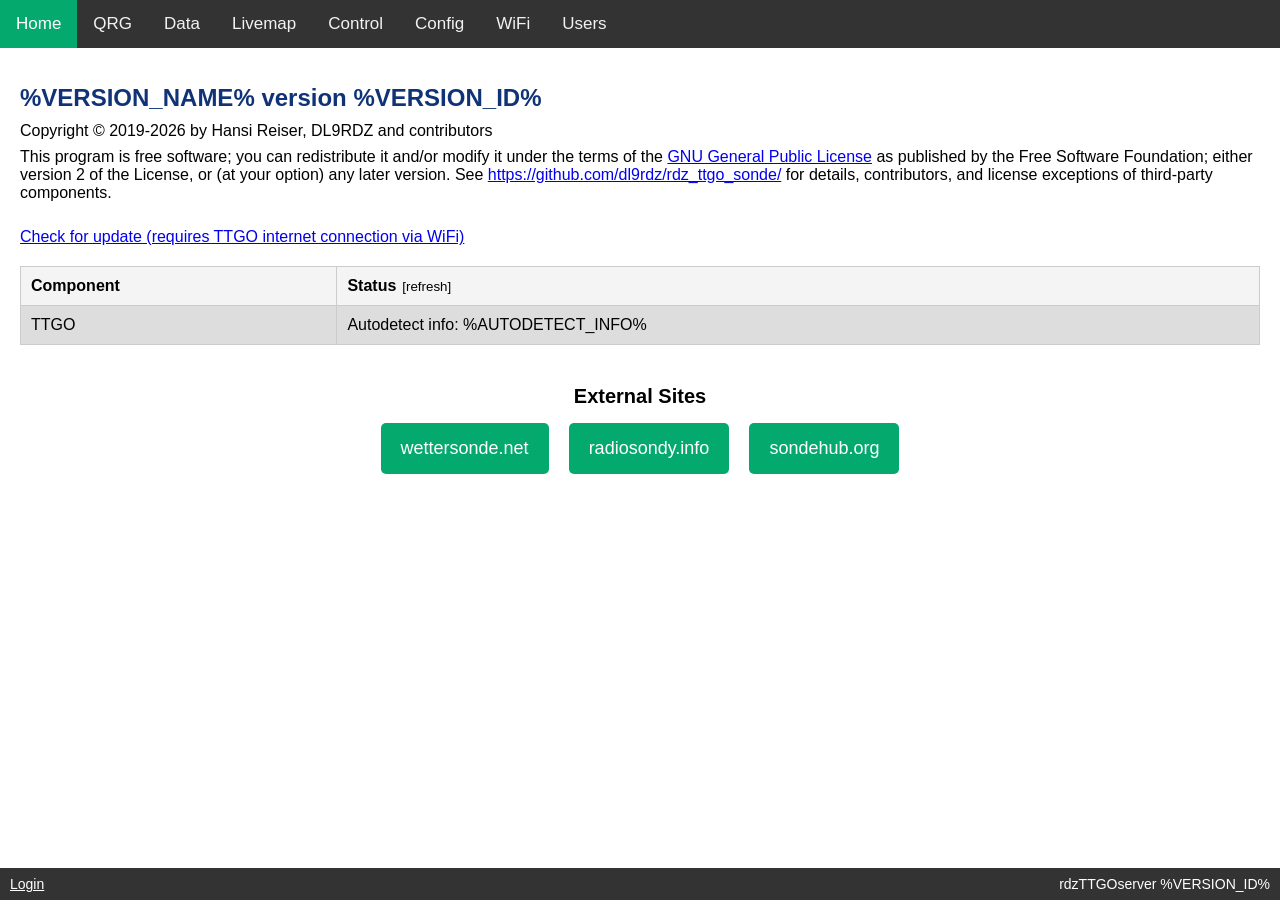
==== RX_FSK/data/index.html @ 1162bfee "fix: prevent browser cache between versions" ====
<!DOCTYPE html>
<html>
<head>
  <title>rdzTTGOSonde Server</title>
  <meta name="viewport" content="width=device-width, initial-scale=1">
  <meta charset="UTF-8">
  <link rel="icon" href="data:,">
  <link rel="stylesheet" type="text/css" href="style.css?v=%VERSION_ID%">
</head>
<body>
 <div class="wrapper"><div class="header">
<div class="topnav" id="myTopnav">
	<a href="#home" onclick="selTab(event,'Home');fetchStatus()" class="tablinks" id="defaultTab">Home</a>
	<a href="#qrg" onclick="selTab(event,'QRG')" class="tablinks" data-minlevel="1">QRG</a>
	<a href="#data" onclick="selTab(event,'Data')" class="tablinks">Data</a>
	<a href="#livemap" onclick="document.location.href='livemap.html'" class="tablinks">Livemap</a>
	<a href="#ctrl" onclick="selTab(event,'Control')" class="tablinks" data-minlevel="1">Control</a>
	<a href="#config" onclick="selTab(event,'Config')" class="tablinks" data-minlevel="1">Config</a>
	<a href="#wifi" onclick="selTab(event,'WiFi')" class="tablinks" data-minlevel="2">WiFi</a>
	<a href="#users" onclick="selTab(event,'Users')" class="tablinks" data-minlevel="2">Users</a>
	<a href="javascript:void(0);" class="icon" onclick="myFunction()">
		<span class="hamburger"></span>
	</a>
</div>
</div>

<div id="Home" class="tabcontent">
<div class="system-info">
<h1>%VERSION_NAME% version %VERSION_ID%</h1>
<p>Copyright &copy; 2019-2026 by Hansi Reiser, DL9RDZ and contributors</p>
<p>
    This program is free software; you can redistribute it and/or
    modify it under the terms of the <a href="https://www.gnu.org/licenses/gpl-2.0.txt">GNU General Public License</a> as
    published by the Free Software Foundation; either version 2 of
    the License, or (at your option) any later version. 
    See <a href="https://github.com/dl9rdz/rdz_ttgo_sonde/">https://github.com/dl9rdz/rdz_ttgo_sonde/</a>
    for details, contributors, and license exceptions of third-party components.
</p>
<p><br><a href="/upd.html">Check for update (requires TTGO internet connection via WiFi)</a><br></p>
<table class="status-table">
<thead>
 <tr>
 <th>Component</th><th>Status<button id="refresh-button" onclick="fetchStatus()">[refresh]</button></th>
 </tr>
</thead>
<tbody id="status-body"> 
 <tr>
 <td>TTGO</td>
 <td>Autodetect info: %AUTODETECT_INFO%</td>
 </tr>
</tbody>
</table>

<!--</div>
<div class="external-links">
-->
<h2 class="external-links">External Sites</h2>
<div class="link-buttons">
 <a href="https://www.wettersonde.net" target="_blank" class="button">wettersonde.net</a>
 <a href="https://www.radiosondy.info" target="_blank" class="button">radiosondy.info</a>
 <a href="https://www.sondehub.org" target="_blank" class="button">sondehub.org</a>
</div>
</div>
<div class="footer"><span class="ttgoinfo" id="userinfo"></span><span class="ttgoinfo">rdzTTGOserver %VERSION_ID%</span></div>

</div>

<div id="QRG" class="tabcontent" data-src="qrg.html">
	<iframe class="tci" src="" ></iframe>
</div>

<div id="WiFi" class="tabcontent" data-src="wifi.html">
	<iframe class="tci" src="" ></iframe>
</div>

<div id="Data" class="tabcontent" data-src="status.html">
	<iframe class="tci" src="" ></iframe>
</div>

<div id="Config" class="tabcontent" data-src="config.html">
	<iframe class="tci" src="" ></iframe>
</div>

<div id="Control" class="tabcontent" data-src="control.html">
	<iframe class="tci" src="" ></iframe>
</div>

<div id="Users" class="tabcontent" data-src="users.html">
	<iframe class="tci" src="" ></iframe>
</div>
</div>
<script>
function fetchStatus() {
  fetch('/status.json')
      .then(response => response.json())
      .then(data => {
          const statusBody = document.getElementById('status-body');
          statusBody.innerHTML = ''; // Clear existing rows
    
          for (const [subsystem, status] of Object.entries(data)) {
              const row = document.createElement('tr');

              const subsystemCell = document.createElement('td');
              subsystemCell.textContent = subsystem;
              row.appendChild(subsystemCell);
    
              const statusCell = document.createElement('td');
              statusCell.innerHTML = status; 
              row.appendChild(statusCell);
    
              statusBody.appendChild(row);
          }
      })
      .catch(error => {
          console.error('Error fetching subsystem status:', error);
      });
} 
function selTab(evt, id) {
	var i, tabcontent, tablinks;
	tabcontent=document.getElementsByClassName("tabcontent");
	for(i=0; i<tabcontent.length; i++) {
		tabcontent[i].style.display = "none";
		var link = tabcontent[i].dataset.src;
		if(link) {
			var iframe = tabcontent[i].getElementsByTagName("iframe")[0];
			iframe.setAttribute("src", "");
		}
	}
	tablinks=document.getElementsByClassName("tablinks");
	for(i=0; i<tablinks.length; i++) {
		tablinks[i].className = tablinks[i].className.replace(" active", "");
	}	
	var act = document.getElementById(id);
	act.style.display = "flex";
	evt.currentTarget.className += " active";
	
	var link = act.dataset.src;
	if(link) {
		var iframe = act.getElementsByTagName("iframe")[0];
		iframe.setAttribute("src", link);
	}
	var x = document.getElementById("myTopnav");
    x.className = "topnav";
}
/* Toggle between adding and removing the "responsive" class to topnav when the user clicks on the icon */
function myFunction() {
  var x = document.getElementById("myTopnav");
  if (x.className === "topnav") {
    x.className += " responsive";
  } else {
    x.className = "topnav";
  }
}
// Hide nav tabs the current user cannot access (mirrors the server-side auth checks), then
// restore the tab named in the URL hash on reload (e.g. #users), else default to Home.
// Skip #livemap: that link navigates to a separate page rather than switching tabs.
function applyAccess(level) {
	var links = document.getElementsByClassName("tablinks");
	for(var i=0; i<links.length; i++) {
		var need = parseInt(links[i].dataset.minlevel || "0", 10);
		links[i].style.display = (need > level) ? "none" : "";
	}
	var hash = location.hash;
	var tab = (hash && hash !== "#livemap")
		? document.querySelector('.tablinks[href="' + hash + '"]')
		: null;
	if(tab && tab.style.display === "none") tab = null;  // requested tab is not accessible
	(tab || document.getElementById("defaultTab")).click();
}
fetch('/whoami.json')
	.then(response => response.json())
	.then(data => applyAccess(typeof data.level === "number" ? data.level : 2))
	.catch(() => applyAccess(2));  // on error show all tabs; the firmware still enforces access

const bootID = "%BOOTID%";
const prevID = localStorage.getItem("bootID");
if(prevID && prevID !== bootID) {
  document.cookie = `SESSION=; expires=Thu, 01 Jan 1970 00:00:00 UTC; path=/;`;
}
localStorage.setItem("bootID", bootID);

const sessionC  = document.cookie.split("; ").find((row) => row.startsWith("SESSION="))?.split("=")[1];
if(sessionC) {
  const [user] = sessionC.split(':');
  document.getElementById("userinfo").innerHTML = `User: ${user} <a href="#" id="logoutLink" style="margin-left: 10px; color: white;">Logout</a>`;
  const logoutLink = document.getElementById("logoutLink");
  logoutLink.addEventListener("click", function(event) {
     event.preventDefault(); // Prevent default link behavior
     document.cookie = `SESSION=; expires=Thu, 01 Jan 1970 00:00:00 UTC; path=/;`;
     window.location.href = "/logout"; // Revoke the server-side session, then go to login page
  });
} else {
  document.getElementById("userinfo").innerHTML = `<a style="color: white;" href="login.html">Login</a>`;
}

</script>

</body>
</html>
---- RX_FSK/data/style.css ----
body, html {
	height: 100%;
	margin: 0;
	font-family: Arial;
}

/* Modal dialogs (dialog.js) -- replaces native alert()/confirm().
   Styled to resemble SweetAlert2's default theme (centered card, bounce-in,
   indigo confirm + grey cancel) without bundling the library. */
.modal-overlay {
	position: fixed;
	top: 0; right: 0; bottom: 0; left: 0;
	z-index: 1060;
	display: flex;
	align-items: center;
	justify-content: center;
	padding: 16px;
	background: rgba(0, 0, 0, 0.4);
	animation: modalFade 0.15s ease-out;
}
.modal-box {
	background: #fff;
	color: #545454;
	width: auto;
	min-width: 15em;
	max-width: 26em;
	border-radius: 14px;
	padding: 1.75em 1.75em 1.4em;
	box-shadow: 0 10px 40px rgba(0, 0, 0, 0.18);
	font-family: Arial, sans-serif;
	font-size: 16px;
	text-align: center;
	animation: modalPop 0.3s;
}
.modal-msg {
	white-space: pre-line;
	line-height: 1.55;
	font-size: 1.125em;
	color: #545454;
	margin: 0 0 1.5em;
}
.modal-actions {
	display: flex;
	flex-direction: row-reverse;   /* confirm on the left, cancel on the right (SweetAlert2 order) */
	justify-content: center;
	gap: 0.6em;
}
.modal-btn {
	border: 0;
	border-radius: 0.25em;
	padding: 0.625em 1.6em;
	font-size: 1em;
	font-weight: 500;
	color: #fff;
	cursor: pointer;
	transition: background-color .15s, box-shadow .15s;
}
.modal-btn:focus-visible {
	outline: none;
	box-shadow: 0 0 0 3px rgba(112, 102, 224, 0.5);
}
.modal-btn-primary { background-color: #7066e0; }
.modal-btn-primary:hover { background-color: #5f55d6; }
.modal-btn-primary:active { background-color: #564dcc; }
.modal-btn-cancel { background-color: #6e7881; }
.modal-btn-cancel:hover { background-color: #5f686f; }
.modal-btn-cancel:active { background-color: #545c62; }
.modal-btn-cancel:focus-visible { box-shadow: 0 0 0 3px rgba(110, 120, 129, 0.5); }

@keyframes modalFade { from { opacity: 0; } to { opacity: 1; } }
/* SweetAlert2's signature show animation (swal2-show) */
@keyframes modalPop {
	0%   { transform: scale(0.7); }
	45%  { transform: scale(1.05); }
	80%  { transform: scale(0.95); }
	100% { transform: scale(1); }
}
@media (prefers-reduced-motion: reduce) {
	.modal-overlay, .modal-box { animation: none; }
}

.system-info {
    padding: 20px;
    font-family: Arial, sans-serif;
    flex-grow: 1;
    overflow-y: auto;
}
.system-info p {
    margin: 8px 0;
}
.system-info h1 {
    font-size: 24px;
    margin-bottom: 10px;
}
.status-table {
    width: 100%;
    border-collapse: collapse;
    margin-top: 20px;
}
.status-table th, .status-table td {
    padding: 10px;
    border: 1px solid #ccc;
    text-align: left;
    vertical-align: top;
}
.status-table th {
    background-color: #f4f4f4;
    font-weight: bold;
}
#refresh-button {
    background: none;
    border: none;
    cursor: pointer;
}
#refresh-button:hover {
    color: #007BFF;
}

h2.external-links {
    margin-top: 40px;
    text-align: center;
    font-size: 20px;
    margin-bottom: 15px;
}

.link-buttons {
    display: flex;
    justify-content: center;
    gap: 20px;
}

.link-buttons .button {
    background-color: #04AA6D;
    color: white;
    padding: 15px 20px;
    text-decoration: none;
    border-radius: 5px;
    font-size: 18px;
    transition: background-color 0.3s ease;
}


.active, .cfgheader:hover {
  background-color: #ccc;
}
.cfgpanel {
}
.cfgpanel:hover td, .cfgpanel:active td{
    background-color: #808080 !important;
    color: white;
}

th.cfg {
  padding:5pt
}
table.stat {
  margin:0px 0px 5px 0px;
}

.hamburger {
  position: relative;
  display: inline-block;
  width: 1.25em;
  height: 0.8em;
  margin-right: 0.3em;
  border-top: 0.2em solid #fff;
  border-bottom: 0.2em solid #fff;
}

.hamburger:before {
  content: "";
  position: absolute;
  top: 0.3em;
  left: 0px;
  width: 100%;
  border-top: 0.2em solid #fff;
}

.wrapper {
  height: 100%;
  display: flex;
  flex-direction: column;
  margin: 0;
}
.tci {
  flex-grow: 1; border: none; margin: 0; padding: 0; overflow-y: auto;
}
.footer {
 background-color: #333;
 display: flex;
 justify-content: space-between;
}

td.ch {
  text-align: right;
  padding: 0px 8px;
}
td.act {
  text-align: center;
}
table, th, td {
	border: 1px solid black;
	border-collapse: collapse;
	background-color: #ddd
}

td#caption {
	text-align: center;
	background-color: #aaa;
	font-weight: bold;
}

td#sfreq {
	background-color: #ccc;
}

.content {
	display: flex;
	flex: 1;
	flex-direction: column;
	overflow: auto;
	height: 100%;
}
.tabcontent {
	display: none;
	flex: 1;
	border-top: none;
	flex-direction: column;
	overflow: auto;
}

html {
  font-family: Helvetica;
  display: inline-block;
  margin: 0px auto;
  text-align: left;
}
h1{
  color: #0F3376;
  font-size: 24px
}

.button2 {
  background-color: #f44336;
}
:disabled.save {
  opacity: 0.5;
}
/* Footer backup/restore icon buttons on the qrg/config forms */
.footer-left {
  display: flex;
  align-items: center;
  gap: 12px;
}
.bkpbtns {
  display: inline-flex;
  align-items: center;
  gap: 10px;
}
.iconbtn {
  display: inline-flex;
  align-items: center;
  justify-content: center;
  background-color: #04AA6D;
  color: white;
  border: none;
  border-radius: 5px;
  padding: 6px 12px;
  font-size: 18px;
  line-height: 1;
  text-decoration: none;
  cursor: pointer;
  transition: background-color 0.3s ease;
}
.iconbtn:hover { background-color: #038f5b; }
.save {
  background-color: #CC1111; /* 0F33C6; */
  border: white;
  border-width: 1;
  color: white;
  padding: 8px 30px;
  text-align: center;
  text-decoration: none;
  display: block;
  font-size: 14px;
  margin: 0
}

.ttgoinfo {
  color: white;
  padding: 8px 10px;
  display: block;
  font-size: 14px;
  margin: 0
}
.ctlbtn {
  background-color: #ccc;
  border: black;
  border-width: 1;
  color: black;
  padding: 4px 30px;
  text-align: center;
  text-decoration: none;
  display: block;
  font-size: 4vh;
  margin-top: 0.3em;
  margin-left: 0.3em;
  margin-right: 0.3em;
}
.update {
  margin: 0;
  display: block;
}

#map {
	height: 100%;
}

.leaflet-popup-content table, .leaflet-popup-content table td {
	border:0;
	background-color: white;
}

.leaflet-popup-content table td:nth-child(2),.leaflet-popup-content table td:nth-child(5) {
	text-align: right;
	padding-left: 3px;
}

.leaflet-popup-content table td:nth-child(3),.leaflet-popup-content table td:nth-child(6) {
	text-align: left;
	padding-right: 10px;
}

.leaflet-gps{animation:fading 1s infinite}@keyframes fading{0%{opacity:0.7}50%{opacity:1}100%{opacity:0.7}}

.leaflet-gps::after {
	content: '🔵';
}
.leaflet-gps {
	margin-left: -7px !important;
	margin-top: -9px !important;
}

.leaflet-burst::after {
	content: '💥';
}
.leaflet-burst {
	margin-left: -20px !important;
	margin-top: -22px !important;
	font-weight: bold;
	font-size: 30px;
}

.leaflet-landing::after {
	content: '×';
}

.leaflet-landing {
	margin-left: -13px !important;
	margin-top: -30px !important;
	font-weight: bold;
	font-size: 40px;
}


.leaflet-header {
    text-align: center;
    width: 250px;
    box-shadow: 0 1px 5px rgba(0,0,0,0.65);
    border-bottom-left-radius: 4px;
    border-bottom-right-radius: 4px;
    pointer-events: auto !important;
}

.leaflet-header #settings {
	display: none;
}

.leaflet-header label {
	display: block;
	margin-top: 5px;
}
.leaflet-header input {
	width: 80px;
	margin: 0 auto;
}

.leaflet-header #submit {
	margin: 3px auto;
}

.leaflet-footer {
		display:none;
    text-align: center;
    width: 180px;
    box-shadow: 0 1px 5px rgba(0,0,0,0.65);
    border-top-left-radius: 4px;
    border-top-right-radius: 4px;
}

.leaflet-center {
    left:0;
    right:0;
    margin: 0 auto;
    padding: 5px;
    background: #fff;
    background: rgba(255, 255, 255, 0.8);
}

.leaflet-header #sonde_detail {
	display:none;
}

@media screen and (max-width: 600px) {
    .leaflet-control-attribution {
        -moz-transform: rotate(-90deg) translateX(100%);
        -ms-transform: rotate(-90deg) translateX(100%);
        -o-transform: rotate(-90deg) translateX(100%);;
        -webkit-transform: rotate(-90deg) translateX(100%);
        transform: rotate(-90deg) translateX(100%);
        -webkit-transform-origin: 100% 100%;
        -moz-transform-origin: 100% 100%;
        -ms-transform-origin: 100% 100%;
        -o-transform-origin: 100% 100%;
        transform-origin: 100% 100%;
    }
}

.ldot {
  height: 15px;
  width: 15px;
	margin-top: 8px;
	margin-left: -1px;
  border-radius: 50%;
  display: inline-block;
}

.ybg {
	background-color: orange;
	background-image: -webkit-gradient(linear, left top, left bottom, from(yellow), to(orange));
	background-image: linear-gradient(top, yellow, orange);
}
.gbg {
	background-color: green;
	background-image: -webkit-gradient(linear, left top, left bottom, from(lime), to(green));
	background-image: linear-gradient(top, lime, green); 
}
.rbg { 
	background-color: red;
	background-image: -webkit-gradient(linear, left top, left bottom, from(orange), to(red));
	background-image: linear-gradient(top, orange, red); 
}

#sonde_statbar .ldot {
	margin-right: 3px;
}

/* Add a black background color to the top navigation */
.topnav {
  background-color: #333;
  overflow: hidden;
}

/* Style the links inside the navigation bar */
.topnav a {
  float: left;
  display: block;
  color: #f2f2f2;
  text-align: center;
  padding: 14px 16px;
  text-decoration: none;
  font-size: 17px;
}

/* Change the color of links on hover */
.topnav a:hover {
  background-color: #ddd;
  color: black;
}

/* Add an active class to highlight the current page */
.topnav a.active {
  background-color: #04AA6D;
  color: white;
}

/* Hide the link that should open and close the topnav on small screens */
.topnav .icon {
  display: none;
  padding-bottom: 12px;
  padding-top: 11px;
}

/* When the screen is less than 600 pixels wide, hide all links, except for the first one ("Home"). Show the link that contains should open and close the topnav (.icon) */
@media screen and (max-width: 600px) {
  .topnav a:not(.active) {display: none;}
  .topnav a.icon {
    float: right;
    display: block;
  }
}

/* The "responsive" class is added to the topnav with JavaScript when the user clicks on the icon. This class makes the topnav look good on small screens (display the links vertically instead of horizontally) */
@media screen and (max-width: 600px) {
  .topnav.responsive {position: relative;}
  .topnav.responsive a.icon {
    position: absolute;
    right: 0;
    top: 0;
  }
  .topnav.responsive a {
    float: none;
    display: block;
    text-align: left;
  }
}

@media (prefers-color-scheme: dark) {
  body {
    background-color: #333;
  }
  h1{
    color: #3378f6;
  } 
  h2{
    color: white;
  }
  .system-info p {
	  color: #bdbdbd;
  }
  .status-table th {
	  color: black;
  }
  table, th, td, .save, a.active {
    color: white;
    border: 1px solid grey;
    border-collapse: collapse;
    background-color: #333;
  }
  input, select, .tci, .warning {
    color: white;
    background-color: #333;
  }
  a:link, a:visited {
    color: #D3D3D3;
  }
  .topnav, td#sfreq {
    background-color: grey;
  }
  .topnav a:visited {
    color: white;
  }
  .ctlbtn {
    color: white;
    background-color: grey;
  }
  .leaflet-center {
    color: white;
    background-color: grey;
  }
  .leaflet-bar a {
    background-color: grey !important;
  }
  .leaflet-popup-content-wrapper, .leaflet-popup-tip {
    color: white !important;
    background: grey !important;
  }
}
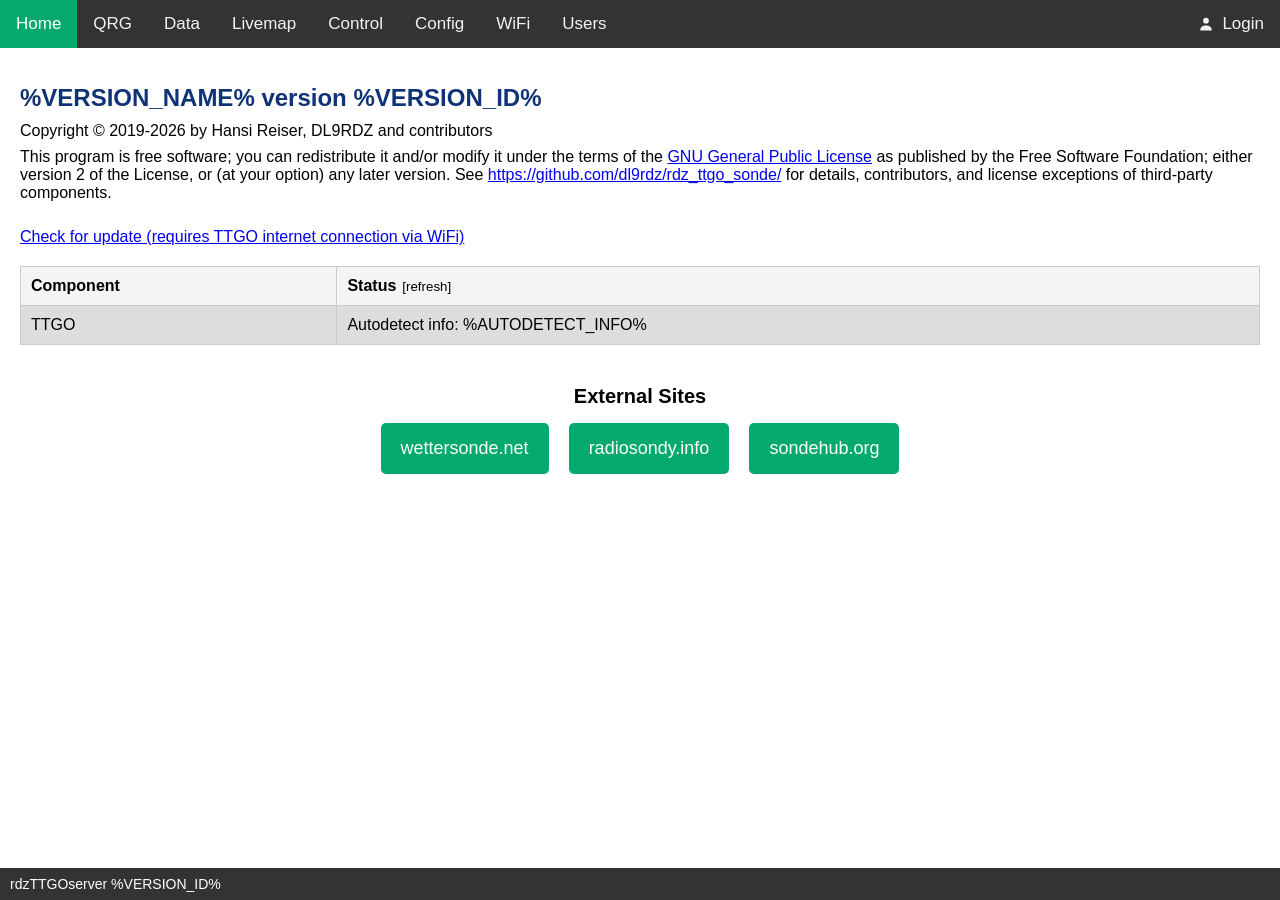
==== commit ecec2b36: "feat: add user header menu" ====
--- a/RX_FSK/data/index.html
+++ b/RX_FSK/data/index.html
@@ -21,6 +21,17 @@
 	<a href="javascript:void(0);" class="icon" onclick="myFunction()">
 		<span class="hamburger"></span>
 	</a>
+</div>
+<div class="usermenu" id="usermenu">
+	<button type="button" class="usermenu-btn" id="usermenuBtn" aria-haspopup="true" aria-expanded="false">
+		<svg class="usermenu-icon" viewBox="0 0 24 24" width="18" height="18" aria-hidden="true">
+			<circle cx="12" cy="7.5" r="3.8" fill="currentColor"/>
+			<path d="M4.5 19.5c0-3.6 3.4-5.5 7.5-5.5s7.5 1.9 7.5 5.5v1h-15z" fill="currentColor"/>
+		</svg>
+		<span class="usermenu-name" id="usermenuName">Login</span>
+		<span class="usermenu-caret" aria-hidden="true"></span>
+	</button>
+	<div class="usermenu-dropdown" id="usermenuDropdown" role="menu"></div>
 </div>
 </div>
 
@@ -61,7 +72,7 @@
  <a href="https://www.sondehub.org" target="_blank" class="button">sondehub.org</a>
 </div>
 </div>
-<div class="footer"><span class="ttgoinfo" id="userinfo"></span><span class="ttgoinfo">rdzTTGOserver %VERSION_ID%</span></div>
+<div class="footer"><span class="ttgoinfo">rdzTTGOserver %VERSION_ID%</span></div>
 
 </div>
 
@@ -179,19 +190,46 @@
 }
 localStorage.setItem("bootID", bootID);
 
-const sessionC  = document.cookie.split("; ").find((row) => row.startsWith("SESSION="))?.split("=")[1];
-if(sessionC) {
-  const [user] = sessionC.split(':');
-  document.getElementById("userinfo").innerHTML = `User: ${user} <a href="#" id="logoutLink" style="margin-left: 10px; color: white;">Logout</a>`;
-  const logoutLink = document.getElementById("logoutLink");
-  logoutLink.addEventListener("click", function(event) {
-     event.preventDefault(); // Prevent default link behavior
-     document.cookie = `SESSION=; expires=Thu, 01 Jan 1970 00:00:00 UTC; path=/;`;
-     window.location.href = "/logout"; // Revoke the server-side session, then go to login page
-  });
-} else {
-  document.getElementById("userinfo").innerHTML = `<a style="color: white;" href="login.html">Login</a>`;
-}
+// Top-right user menu: a dropdown with Log out when signed in, or a direct Login link otherwise.
+(function() {
+  const menu = document.getElementById("usermenu");
+  const btn  = document.getElementById("usermenuBtn");
+  const name = document.getElementById("usermenuName");
+  const dd   = document.getElementById("usermenuDropdown");
+
+  const sessionC = document.cookie.split("; ").find((row) => row.startsWith("SESSION="))?.split("=")[1];
+  const user = sessionC ? decodeURIComponent(sessionC.split(":")[0]) : null;
+
+  function closeMenu() { menu.classList.remove("open"); btn.setAttribute("aria-expanded", "false"); }
+
+  if (user) {
+    name.textContent = user;
+    const hdr = document.createElement("div");
+    hdr.className = "mi-header";
+    hdr.textContent = "Signed in as " + user;
+    const out = document.createElement("button");
+    out.type = "button"; out.className = "mi"; out.textContent = "Log out";
+    out.addEventListener("click", function() {
+      document.cookie = "SESSION=; expires=Thu, 01 Jan 1970 00:00:00 UTC; path=/;";
+      window.location.href = "/logout";   // revoke the server-side session, then show login
+    });
+    dd.appendChild(hdr);
+    dd.appendChild(out);
+
+    btn.addEventListener("click", function(e) {
+      e.stopPropagation();
+      menu.classList.toggle("open");
+      btn.setAttribute("aria-expanded", menu.classList.contains("open") ? "true" : "false");
+    });
+    document.addEventListener("click", closeMenu);
+    document.addEventListener("keydown", function(e) { if (e.key === "Escape") closeMenu(); });
+  } else {
+    // Not logged in: no menu needed, the button is a direct link to the login page.
+    name.textContent = "Login";
+    menu.classList.add("usermenu-guest");
+    btn.addEventListener("click", function() { window.location.href = "/login.html"; });
+  }
+})();
 
 </script>
 
--- a/RX_FSK/data/style.css
+++ b/RX_FSK/data/style.css
@@ -491,6 +491,74 @@
   padding-top: 11px;
 }
 
+/* Top-right user menu (index.html) -- lives in .header, not .topnav, so its dropdown
+   isn't clipped by the nav's overflow:hidden. */
+.header { position: relative; }
+.usermenu { position: absolute; top: 0; right: 0; }
+.usermenu-btn {
+  display: flex;
+  align-items: center;
+  gap: 7px;
+  background: none;
+  border: none;
+  cursor: pointer;
+  color: #f2f2f2;
+  font-family: inherit;
+  font-size: 17px;
+  padding: 14px 16px;
+}
+.usermenu-btn:hover { background-color: #ddd; color: #000; }
+.usermenu-icon { display: block; flex: none; }
+/* Caret drawn with borders so it stays crisp and matches the text color (currentColor) */
+.usermenu-caret {
+  width: 0;
+  height: 0;
+  margin-left: 2px;
+  border-left: 4px solid transparent;
+  border-right: 4px solid transparent;
+  border-top: 5px solid currentColor;
+  transition: transform 0.15s;
+}
+.usermenu.open .usermenu-caret { transform: rotate(180deg); }
+.usermenu-guest .usermenu-caret { display: none; }
+.usermenu-dropdown {
+  display: none;
+  position: absolute;
+  top: 100%;
+  right: 0;
+  min-width: 190px;
+  background: #3a3a3a;
+  box-shadow: 0 8px 24px rgba(0, 0, 0, 0.35);
+  border-radius: 0 0 8px 8px;
+  overflow: hidden;
+  z-index: 1100;
+}
+.usermenu.open .usermenu-dropdown { display: block; }
+.usermenu-dropdown .mi {
+  display: block;
+  width: 100%;
+  box-sizing: border-box;
+  padding: 12px 16px;
+  text-align: left;
+  background: none;
+  border: none;
+  cursor: pointer;
+  color: #f2f2f2;
+  font-family: inherit;
+  font-size: 15px;
+}
+.usermenu-dropdown .mi:hover { background-color: #04AA6D; color: #fff; }
+.usermenu-dropdown .mi-header {
+  padding: 10px 16px;
+  font-size: 13px;
+  color: #bbb;
+  border-bottom: 1px solid #4a4a4a;
+  white-space: nowrap;
+}
+@media screen and (max-width: 600px) {
+  .usermenu { right: 3.4em; }   /* leave room for the hamburger icon at the far right */
+}
+
 /* When the screen is less than 600 pixels wide, hide all links, except for the first one ("Home"). Show the link that contains should open and close the topnav (.icon) */
 @media screen and (max-width: 600px) {
   .topnav a:not(.active) {display: none;}
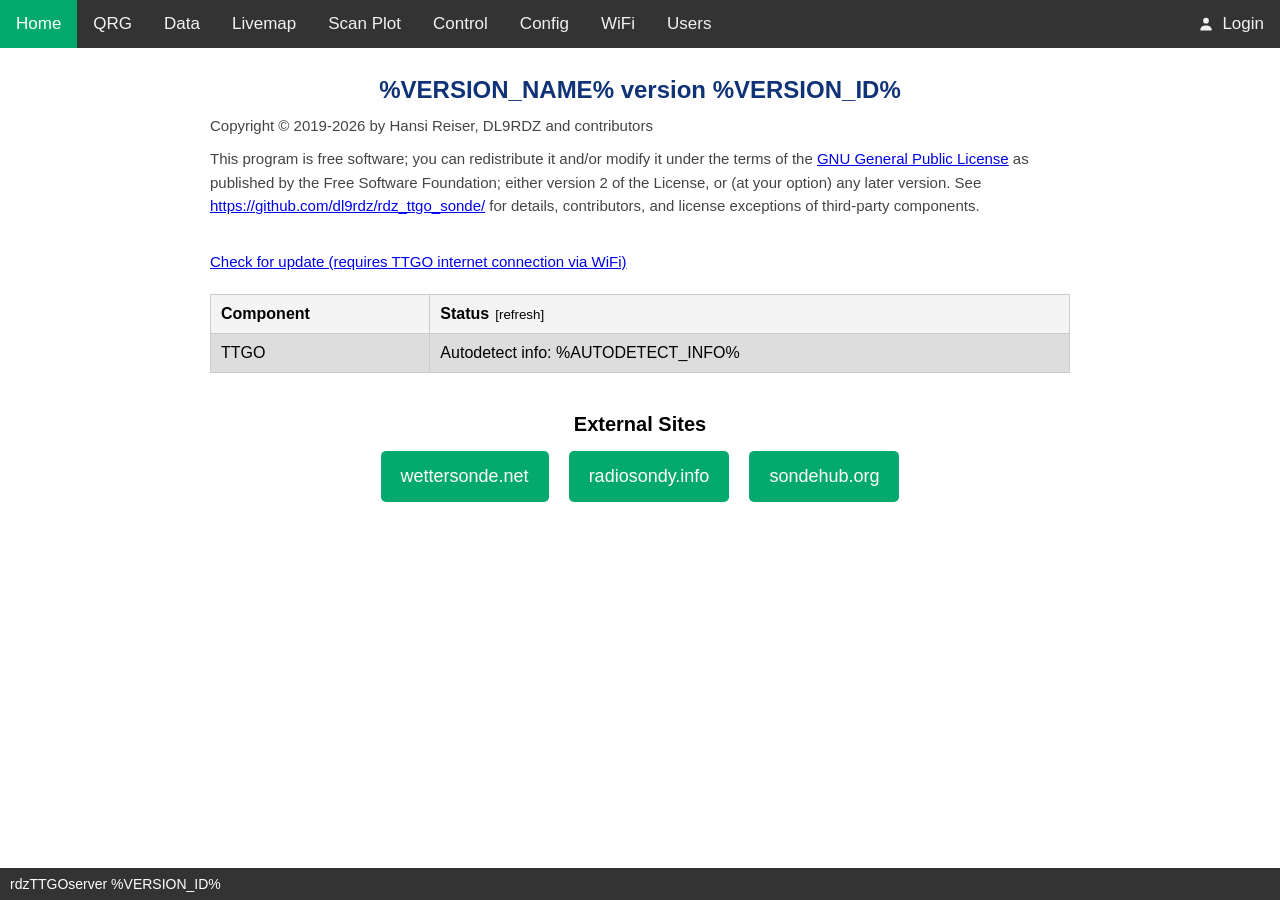
==== commit a81842b9: "feat(web): add spectrum scan-plot page fed by idle radio sweeps Add a /spectrum.json endpoint and a " ====
--- a/RX_FSK/data/index.html
+++ b/RX_FSK/data/index.html
@@ -14,6 +14,7 @@
 	<a href="#qrg" onclick="selTab(event,'QRG')" class="tablinks" data-minlevel="1">QRG</a>
 	<a href="#data" onclick="selTab(event,'Data')" class="tablinks">Data</a>
 	<a href="#livemap" onclick="document.location.href='livemap.html'" class="tablinks">Livemap</a>
+	<a href="#scanplot" onclick="document.location.href='scanplot.html'" class="tablinks">Scan Plot</a>
 	<a href="#ctrl" onclick="selTab(event,'Control')" class="tablinks" data-minlevel="1">Control</a>
 	<a href="#config" onclick="selTab(event,'Config')" class="tablinks" data-minlevel="1">Config</a>
 	<a href="#wifi" onclick="selTab(event,'WiFi')" class="tablinks" data-minlevel="2">WiFi</a>
@@ -164,7 +165,7 @@
 }
 // Hide nav tabs the current user cannot access (mirrors the server-side auth checks), then
 // restore the tab named in the URL hash on reload (e.g. #users), else default to Home.
-// Skip #livemap: that link navigates to a separate page rather than switching tabs.
+// Skip #livemap/#scanplot: those links navigate to separate pages rather than switching tabs.
 function applyAccess(level) {
 	var links = document.getElementsByClassName("tablinks");
 	for(var i=0; i<links.length; i++) {
@@ -172,7 +173,7 @@
 		links[i].style.display = (need > level) ? "none" : "";
 	}
 	var hash = location.hash;
-	var tab = (hash && hash !== "#livemap")
+	var tab = (hash && hash !== "#livemap" && hash !== "#scanplot")
 		? document.querySelector('.tablinks[href="' + hash + '"]')
 		: null;
 	if(tab && tab.style.display === "none") tab = null;  // requested tab is not accessible
--- a/RX_FSK/data/style.css
+++ b/RX_FSK/data/style.css
@@ -57,11 +57,11 @@
 }
 .modal-btn:focus-visible {
 	outline: none;
-	box-shadow: 0 0 0 3px rgba(112, 102, 224, 0.5);
-}
-.modal-btn-primary { background-color: #7066e0; }
-.modal-btn-primary:hover { background-color: #5f55d6; }
-.modal-btn-primary:active { background-color: #564dcc; }
+	box-shadow: 0 0 0 3px rgba(4, 170, 109, 0.4);
+}
+.modal-btn-primary { background-color: #04AA6D; }   /* project green accent */
+.modal-btn-primary:hover { background-color: #038f5b; }
+.modal-btn-primary:active { background-color: #037a4d; }
 .modal-btn-cancel { background-color: #6e7881; }
 .modal-btn-cancel:hover { background-color: #5f686f; }
 .modal-btn-cancel:active { background-color: #545c62; }
@@ -86,7 +86,11 @@
     overflow-y: auto;
 }
 .system-info p {
-    margin: 8px 0;
+    margin: 10px auto;   /* auto L/R so paragraphs stay centered in the full-width panel */
+    font-size: 15px;
+    font-weight: normal;
+    line-height: 1.55;
+    color: #444;
 }
 .system-info h1 {
     font-size: 24px;
@@ -231,8 +235,7 @@
 
 html {
   font-family: Helvetica;
-  display: inline-block;
-  margin: 0px auto;
+  display: block;          /* was inline-block, which broke margin:0 auto centering of forms */
   text-align: left;
 }
 h1{
@@ -605,9 +608,9 @@
     border-collapse: collapse;
     background-color: #333;
   }
-  input, select, .tci, .warning {
+  input, select, textarea, .tci, .warning {
     color: white;
-    background-color: #333;
+    background-color: #3a3a3a;
   }
   a:link, a:visited {
     color: #D3D3D3;
@@ -634,3 +637,197 @@
     background: grey !important;
   }
 }
+
+/* =========================================================================
+   Form layout -- center & constrain the config/qrg/wifi/users forms into a
+   readable column, and give their tables the same clean look as the Home
+   page status table. Scoped to .content / the forms, so Home, login and the
+   live map are untouched.
+   ========================================================================= */
+/* Center the ENTIRE content as one readable column, so the headings (h2/h3),
+   the table and the form all line up together -- not just the table.
+   Block flow (not flex) so margin:0 auto behaves; .content stays a flex *item*
+   of .wrapper (flex:1) so it still fills height and scrolls. */
+/* .content stays full width and is the SINGLE scroll area (fills remaining height
+   as a flex item of .wrapper; min-height:0 lets it shrink so only it scrolls --
+   no nested iframe + content double scrollbar, and the scrollbar sits at the page
+   edge rather than mid-page). */
+.content {
+  display: block;
+  flex: 1;
+  min-height: 0;
+  height: auto;
+  overflow: auto;
+  padding: 24px 18px 36px;
+  box-sizing: border-box;
+}
+/* Center each top-level block into one readable column, so headings (h2/h3),
+   tables and the form all line up together within the full-width scroll area.
+   width:100% gives every page a consistent column width (otherwise QRG/Data,
+   whose content is short, shrink and look too small next to the dense Config). */
+.content > * {
+  width: 100%;
+  max-width: 820px;
+  margin-left: auto;
+  margin-right: auto;
+  box-sizing: border-box;
+}
+
+/* Home page: the white panel is the full-width scroll area, so its vertical
+   scrollbar sits at the page's right edge like the other tabs (it used to be a
+   centered max-width box, which put the scrollbar mid-screen). The content is
+   centered into a readable column via .system-info > * instead. */
+.system-info {
+  box-sizing: border-box;
+  min-width: 0;
+  padding: 28px 18px;
+}
+.system-info > * {
+  width: 100%;
+  max-width: 860px;
+  margin-left: auto;
+  margin-right: auto;
+  box-sizing: border-box;
+}
+.system-info h1 { text-align: center; margin-top: 0; }
+/* Keep long URLs in the license text and long status strings from forcing a
+   horizontal scrollbar: let them wrap within the column instead. */
+.system-info p, .system-info a,
+.status-table td, .status-table th { overflow-wrap: anywhere; }
+/* Table fills the centered column; styled like the Home status table.
+   margin auto centers it -- overrides table.stat's margin-left/right:0, which was
+   left-aligning the Data (status) tables. */
+.content table {
+  width: 100%;
+  border-collapse: collapse;
+  margin-left: auto;
+  margin-right: auto;
+}
+.content th, .content td {
+  padding: 9px 12px;
+  border: 1px solid #ccc;
+  text-align: left;
+  vertical-align: middle;   /* center labels against their (taller) input fields */
+}
+.content th { background-color: #f4f4f4; font-weight: bold; color: #000; }
+/* Right-size the Value column of the 2-column config table so each label sits
+   next to its input instead of at the opposite edge of the screen */
+.cfgpanel td:last-child { width: 220px; }
+/* Inputs in a table cell fill the cell; fixed-size inputs keep their width */
+.content td input[type="text"],
+.content td input[type="password"],
+.content td select { width: 100%; box-sizing: border-box; }
+.content td input[size] { width: auto; }
+/* Consistent, modern field styling across every form (config/qrg/wifi/users/login):
+   subtle border, rounded corners, comfortable padding and a brand-green focus ring. */
+.content input[type="text"],
+.content input[type="password"],
+.content input[type="number"],
+.content select,
+.content textarea,
+#addForm input[type="text"],
+#addForm input[type="password"],
+.system-info input[type="text"],
+.system-info input[type="password"] {
+  padding: 7px 9px;
+  border: 1px solid #bbb;
+  border-radius: 5px;
+  font-size: 14px;
+  box-sizing: border-box;
+  transition: border-color .15s ease, box-shadow .15s ease;
+}
+.content input[type="text"]:focus,
+.content input[type="password"]:focus,
+.content input[type="number"]:focus,
+.content select:focus,
+.content textarea:focus,
+#addForm input:focus,
+.system-info input:focus,
+.system-info select:focus {
+  outline: none;
+  border-color: #04AA6D;
+  box-shadow: 0 0 0 3px rgba(4,170,109,.20);
+}
+/* Selects: replace the native control with a custom caret so they match the
+   text inputs (same height/border/radius) and render identically across
+   browsers and in dark mode. */
+.content select,
+.system-info select {
+  appearance: none;
+  -webkit-appearance: none;
+  -moz-appearance: none;
+  padding-right: 30px;
+  background-image: url("data:image/svg+xml,%3Csvg xmlns='http://www.w3.org/2000/svg' width='12' height='12' viewBox='0 0 24 24' fill='none' stroke='%23555' stroke-width='3' stroke-linecap='round' stroke-linejoin='round'%3E%3Cpolyline points='6 9 12 15 18 9'/%3E%3C/svg%3E");
+  background-repeat: no-repeat;
+  background-position: right 10px center;
+  background-size: 12px;
+  cursor: pointer;
+}
+/* the users "Level" dropdown sits beside the 16em inputs -- match their width */
+#addForm select { width: 16em; max-width: 100%; }
+/* The open option list inherits colors from the styled control, which looks odd;
+   pin clean colors so the dropdown reads well in light mode. */
+.content select option,
+.system-info select option {
+  background-color: #fff;
+  color: #222;
+}
+
+/* Dark-mode field overrides. Placed AFTER the base field rules above so they win
+   the cascade (the @media block earlier in the file would otherwise lose on
+   equal specificity / source order). */
+@media (prefers-color-scheme: dark) {
+  .content input[type="text"], .content input[type="password"],
+  .content input[type="number"], .content select, .content textarea,
+  #addForm input[type="text"], #addForm input[type="password"],
+  .system-info input[type="text"], .system-info input[type="password"] {
+    border-color: #666;
+  }
+  /* lighter caret so the dropdown arrow is visible on the dark field */
+  .content select, .system-info select {
+    background-image: url("data:image/svg+xml,%3Csvg xmlns='http://www.w3.org/2000/svg' width='12' height='12' viewBox='0 0 24 24' fill='none' stroke='%23ccc' stroke-width='3' stroke-linecap='round' stroke-linejoin='round'%3E%3Cpolyline points='6 9 12 15 18 9'/%3E%3C/svg%3E");
+  }
+  /* dark dropdown option list */
+  .content select option, .system-info select option {
+    background-color: #2b2b2b;
+    color: #fff;
+  }
+}
+/* Checkboxes (e.g. the config "Touch" toggles) adopt the brand colour. */
+.content input[type="checkbox"],
+#addForm input[type="checkbox"] {
+  accent-color: #04AA6D;
+  width: 16px; height: 16px;
+  vertical-align: middle;
+  cursor: pointer;
+}
+/* The hand-written Add/update user form (users.html) and the login form. */
+#addForm { max-width: 820px; margin: 0 auto; }
+#addForm input[type="text"], #addForm input[type="password"],
+#loginForm input[type="text"], #loginForm input[type="password"] { width: 16em; max-width: 100%; }
+
+/* Control page: a tidy centered stack of modern buttons. (They were plain grey
+   and, at font-size:4vh, overflowed the centered column and got clipped.) */
+.content .ctlbtn {
+  display: block;
+  width: 100%;
+  max-width: 440px;
+  box-sizing: border-box;
+  margin: 10px auto;
+  padding: 12px 18px;
+  font-size: clamp(15px, 3.4vh, 18px);
+  font-weight: 600;
+  text-align: center;
+  color: #fff;
+  background-color: #04AA6D;
+  border: none;
+  border-radius: 8px;
+  cursor: pointer;
+  box-shadow: 0 1px 2px rgba(0, 0, 0, 0.15);
+  transition: background-color 0.15s, transform 0.03s;
+}
+.content .ctlbtn:hover { background-color: #038f5b; }
+.content .ctlbtn:active { transform: translateY(1px); }
+/* Destructive actions stand out in red */
+.content .ctlbtn[name="format"], .content .ctlbtn[name="reboot"] { background-color: #CC1111; }
+.content .ctlbtn[name="format"]:hover, .content .ctlbtn[name="reboot"]:hover { background-color: #b30f0f; }
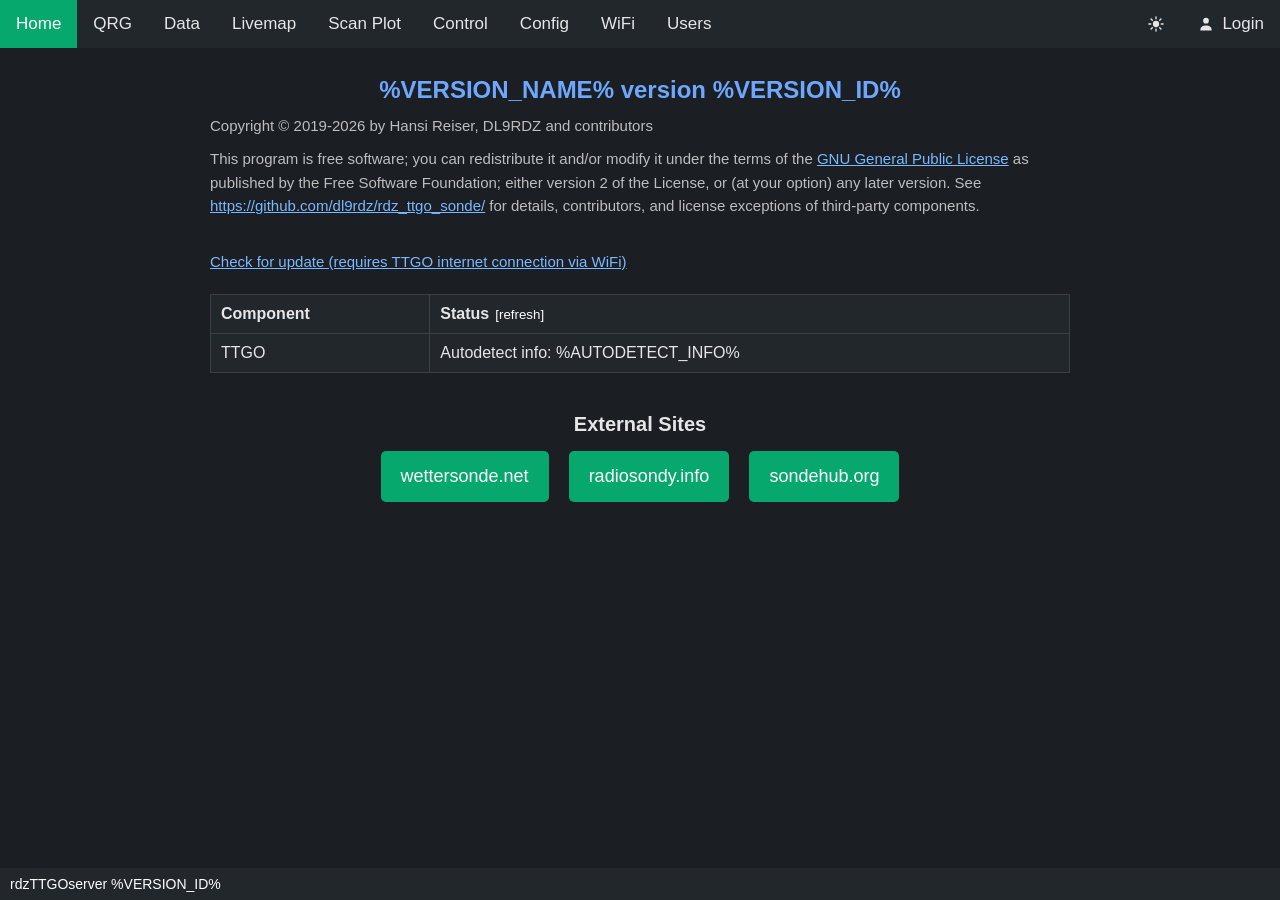
==== commit 0fc34648: "feat(webui): dark mode with a sun/moon toggle, OS default and night fallback Tokenize style.css into" ====
--- a/RX_FSK/data/index.html
+++ b/RX_FSK/data/index.html
@@ -4,6 +4,8 @@
   <title>rdzTTGOSonde Server</title>
   <meta name="viewport" content="width=device-width, initial-scale=1">
   <meta charset="UTF-8">
+  <meta name="color-scheme" content="light dark">
+  <script src="theme.js?v=%VERSION_ID%"></script>
   <link rel="icon" href="data:,">
   <link rel="stylesheet" type="text/css" href="style.css?v=%VERSION_ID%">
 </head>
@@ -24,6 +26,7 @@
 	</a>
 </div>
 <div class="usermenu" id="usermenu">
+	<div id="themeToggle" class="themetoggle-mount"></div>
 	<button type="button" class="usermenu-btn" id="usermenuBtn" aria-haspopup="true" aria-expanded="false">
 		<svg class="usermenu-icon" viewBox="0 0 24 24" width="18" height="18" aria-hidden="true">
 			<circle cx="12" cy="7.5" r="3.8" fill="currentColor"/>
@@ -184,12 +187,17 @@
 	.then(data => applyAccess(typeof data.level === "number" ? data.level : 2))
 	.catch(() => applyAccess(2));  // on error show all tabs; the firmware still enforces access
 
-const bootID = "%BOOTID%";
-const prevID = localStorage.getItem("bootID");
-if(prevID && prevID !== bootID) {
-  document.cookie = `SESSION=; expires=Thu, 01 Jan 1970 00:00:00 UTC; path=/;`;
-}
-localStorage.setItem("bootID", bootID);
+// Sessions are stateless JWTs signed with a stable device key, so they survive reboots --
+// no bootID-based cookie clearing here anymore.
+
+// Decode the username from a JWT session cookie (payload "sub" claim); null if not present.
+function jwtUser(jwt) {
+  try {
+    const p = jwt.split(".")[1];
+    const json = atob(p.replace(/-/g, "+").replace(/_/g, "/"));
+    return JSON.parse(json).sub || null;
+  } catch (e) { return null; }
+}
 
 // Top-right user menu: a dropdown with Log out when signed in, or a direct Login link otherwise.
 (function() {
@@ -199,7 +207,7 @@
   const dd   = document.getElementById("usermenuDropdown");
 
   const sessionC = document.cookie.split("; ").find((row) => row.startsWith("SESSION="))?.split("=")[1];
-  const user = sessionC ? decodeURIComponent(sessionC.split(":")[0]) : null;
+  const user = sessionC ? jwtUser(sessionC) : null;
 
   function closeMenu() { menu.classList.remove("open"); btn.setAttribute("aria-expanded", "false"); }
 
@@ -226,9 +234,13 @@
     document.addEventListener("keydown", function(e) { if (e.key === "Escape") closeMenu(); });
   } else {
     // Not logged in: no menu needed, the button is a direct link to the login page.
+    // Carry the current page + open tab (#hash) so login returns here afterwards.
     name.textContent = "Login";
     menu.classList.add("usermenu-guest");
-    btn.addEventListener("click", function() { window.location.href = "/login.html"; });
+    btn.addEventListener("click", function() {
+      var here = window.location.pathname + window.location.hash;
+      window.location.href = "/login.html?next=" + encodeURIComponent(here);
+    });
   }
 })();
 
--- a/RX_FSK/data/style.css
+++ b/RX_FSK/data/style.css
@@ -1,7 +1,94 @@
+/* =========================================================================
+   Theme tokens. Light values live here; the dark set is in the two blocks
+   at the end of this file. Colors elsewhere in this file MUST be var(--...)
+   references -- the only exceptions are the two select-caret data-URI SVGs
+   (a data: URL cannot contain var()) and the fixed status dots (.ybg/.gbg/
+   .rbg), which mean the same thing in both themes.
+   ========================================================================= */
+:root {
+  color-scheme: light;
+
+  --bg: #fff;                 /* page background -- today the browser default white.
+                                 NOT #f2f2f2: that value appears in this file only as
+                                 the navbar's TEXT color (see --nav-text). */
+  --bg-alt: #f4f4f4;          /* table header / subtle fill */
+  --surface: #fff;            /* cards, modals, popups, select options */
+  --surface-translucent: rgba(255, 255, 255, 0.8);  /* .leaflet-center over the map */
+  --table-bg: #ddd;           /* legacy table/th/td fill */
+  --table-caption-bg: #aaa;   /* td#caption */
+  --table-sfreq-bg: #ccc;     /* td#sfreq */
+
+  --text: #333;               /* default text */
+  --body-text: #000;          /* browser default */
+  --text-strong: #000;        /* emphasised text on light fills */
+  --text-body: #545454;       /* modal copy */
+  --text-secondary: #444;     /* .system-info paragraphs */
+  --text-muted: #777;         /* secondary notes */
+  --text-faint: #999;         /* hints, filenames */
+  --option-text: #222;        /* open <select> option list -- NOT #000 */
+  --heading: #0F3376;         /* h1 */
+  --link: #0000ee;            /* a:link/a:visited */
+
+  --border: #ccc;
+  --border-soft: #ddd;
+  --border-strong: #bbb;
+  --border-input: #c9c9c9;    /* .modal-input, .filebtn -- NOT #bbb */
+  --border-hairline: #e3e3e3; /* upd.html file rows */
+  --table-border: black;      /* the legacy `table, th, td` border -- NOT #bbb */
+  --panel-hover-bg: #808080;  /* .cfgpanel:hover td */
+
+  --field-bg: #fff;
+  --field-border: #bbb;
+  --field-text: #333;
+
+  --brand: #04AA6D;           /* brand green as a BACKGROUND (buttons) */
+  --brand-hover: #038f5b;
+  --brand-active: #037a4d;
+  --brand-disabled: #9bbfae;
+  --brand-text: #04AA6D;      /* brand green as TEXT (needs its own contrast) */
+  --brand-ring: rgba(4, 170, 109, 0.20);
+  --brand-ring-strong: rgba(4, 170, 109, 0.40);
+  --on-brand: #fff;           /* text on a brand-colored fill */
+
+  --danger: #CC1111;          /* destructive BACKGROUND */
+  --danger-hover: #b30f0f;
+  --danger-text: #c00;        /* destructive TEXT */
+
+  --neutral-btn: #6e7881;
+  --neutral-btn-hover: #5f686f;
+  --neutral-btn-active: #545c62;
+  --neutral-ring: rgba(110, 120, 129, 0.5);
+  --disabled-btn: #6c757d;
+  --disabled-btn-text: #cfd3d6;
+
+  --nav-bg: #333;
+  --nav-text: #f2f2f2;
+  --nav-icon: #fff;           /* .hamburger bars -- NOT #f2f2f2 */
+  --nav-hover-bg: #ddd;
+  --nav-hover-text: #000;
+  --menu-bg: #3a3a3a;
+  --menu-text: #f2f2f2;
+  --menu-muted: #bbb;
+  --menu-border: #4a4a4a;
+
+  --shadow: rgba(0, 0, 0, 0.18);
+  --shadow-strong: rgba(0, 0, 0, 0.35);
+  --shadow-menu: rgba(0, 0, 0, 0.65);
+  --overlay: rgba(0, 0, 0, 0.4);
+  --spinner-track: #e6e6e6;
+  --accent-info: #007BFF;     /* #refresh-button:hover */
+}
+
+/* --border-hairline, --border-soft, --brand-text, --danger-text and --text-faint are
+   referenced by no rule in this file. That is intentional, not dead weight: they are
+   consumed by the other pages' inline styles (upd.html, sdfiles.html, users.html). Do
+   not delete them, and do not add rules here just to use them. */
+
 body, html {
 	height: 100%;
 	margin: 0;
 	font-family: Arial;
+	background-color: var(--bg);
 }
 
 /* Modal dialogs (dialog.js) -- replaces native alert()/confirm().
@@ -15,18 +102,18 @@
 	align-items: center;
 	justify-content: center;
 	padding: 16px;
-	background: rgba(0, 0, 0, 0.4);
+	background: var(--overlay);
 	animation: modalFade 0.15s ease-out;
 }
 .modal-box {
-	background: #fff;
-	color: #545454;
+	background: var(--surface);
+	color: var(--text-body);
 	width: auto;
 	min-width: 15em;
 	max-width: 26em;
 	border-radius: 14px;
 	padding: 1.75em 1.75em 1.4em;
-	box-shadow: 0 10px 40px rgba(0, 0, 0, 0.18);
+	box-shadow: 0 10px 40px var(--shadow);
 	font-family: Arial, sans-serif;
 	font-size: 16px;
 	text-align: center;
@@ -36,9 +123,32 @@
 	white-space: pre-line;
 	line-height: 1.55;
 	font-size: 1.125em;
-	color: #545454;
+	color: var(--text-body);
 	margin: 0 0 1.5em;
 }
+.modal-input {
+	display: block;
+	width: 100%;
+	box-sizing: border-box;
+	padding: 0.55em 0.7em;
+	margin: 0 0 1.4em;
+	font-size: 1.05em;
+	border: 1px solid var(--border-input);
+	border-radius: 0.25em;
+}
+.modal-input:focus {
+	outline: none;
+	border-color: var(--brand);   /* project green accent */
+	box-shadow: 0 0 0 3px var(--brand-ring);
+}
+/* Progress dialog (showProgress): spinner + bold title above the message. */
+.modal-spinner {
+	width: 42px; height: 42px; margin: 0.1em auto 1.1em;
+	border: 4px solid var(--spinner-track); border-top-color: var(--brand);
+	border-radius: 50%; animation: modalSpin 0.9s linear infinite;
+}
+.modal-title { font-size: 1.2em; font-weight: 700; color: var(--text); margin: 0 0 0.55em; }
+@keyframes modalSpin { to { transform: rotate(360deg); } }
 .modal-actions {
 	display: flex;
 	flex-direction: row-reverse;   /* confirm on the left, cancel on the right (SweetAlert2 order) */
@@ -51,21 +161,26 @@
 	padding: 0.625em 1.6em;
 	font-size: 1em;
 	font-weight: 500;
-	color: #fff;
+	color: var(--on-brand);
 	cursor: pointer;
 	transition: background-color .15s, box-shadow .15s;
 }
 .modal-btn:focus-visible {
 	outline: none;
-	box-shadow: 0 0 0 3px rgba(4, 170, 109, 0.4);
-}
-.modal-btn-primary { background-color: #04AA6D; }   /* project green accent */
-.modal-btn-primary:hover { background-color: #038f5b; }
-.modal-btn-primary:active { background-color: #037a4d; }
-.modal-btn-cancel { background-color: #6e7881; }
-.modal-btn-cancel:hover { background-color: #5f686f; }
-.modal-btn-cancel:active { background-color: #545c62; }
-.modal-btn-cancel:focus-visible { box-shadow: 0 0 0 3px rgba(110, 120, 129, 0.5); }
+	box-shadow: 0 0 0 3px var(--brand-ring-strong);
+}
+.modal-btn-primary { background-color: var(--brand); }   /* project green accent */
+.modal-btn-primary:hover { background-color: var(--brand-hover); }
+.modal-btn-primary:active { background-color: var(--brand-active); }
+.modal-btn-cancel { background-color: var(--neutral-btn); }
+.modal-btn-cancel:hover { background-color: var(--neutral-btn-hover); }
+.modal-btn-cancel:active { background-color: var(--neutral-btn-active); }
+.modal-btn-cancel:focus-visible { box-shadow: 0 0 0 3px var(--neutral-ring); }
+/* Disabled OK button (showPrompt gate: text doesn't yet match confirmWord). Muted
+   green matches .updbtn:disabled; :disabled:hover keeps the hover rule from re-darkening. */
+.modal-btn:disabled { cursor: not-allowed; opacity: 0.7; }
+.modal-btn-primary:disabled,
+.modal-btn-primary:disabled:hover { background-color: var(--brand-disabled); }
 
 @keyframes modalFade { from { opacity: 0; } to { opacity: 1; } }
 /* SweetAlert2's signature show animation (swal2-show) */
@@ -76,7 +191,7 @@
 	100% { transform: scale(1); }
 }
 @media (prefers-reduced-motion: reduce) {
-	.modal-overlay, .modal-box { animation: none; }
+	.modal-overlay, .modal-box, .modal-spinner { animation: none; }
 }
 
 .system-info {
@@ -90,7 +205,7 @@
     font-size: 15px;
     font-weight: normal;
     line-height: 1.55;
-    color: #444;
+    color: var(--text-secondary);
 }
 .system-info h1 {
     font-size: 24px;
@@ -103,12 +218,12 @@
 }
 .status-table th, .status-table td {
     padding: 10px;
-    border: 1px solid #ccc;
+    border: 1px solid var(--border);
     text-align: left;
     vertical-align: top;
 }
 .status-table th {
-    background-color: #f4f4f4;
+    background-color: var(--bg-alt);
     font-weight: bold;
 }
 #refresh-button {
@@ -117,7 +232,7 @@
     cursor: pointer;
 }
 #refresh-button:hover {
-    color: #007BFF;
+    color: var(--accent-info);
 }
 
 h2.external-links {
@@ -134,8 +249,8 @@
 }
 
 .link-buttons .button {
-    background-color: #04AA6D;
-    color: white;
+    background-color: var(--brand);
+    color: var(--on-brand);
     padding: 15px 20px;
     text-decoration: none;
     border-radius: 5px;
@@ -145,13 +260,13 @@
 
 
 .active, .cfgheader:hover {
-  background-color: #ccc;
+  background-color: var(--border);
 }
 .cfgpanel {
 }
 .cfgpanel:hover td, .cfgpanel:active td{
-    background-color: #808080 !important;
-    color: white;
+    background-color: var(--panel-hover-bg) !important;
+    color: var(--on-brand);
 }
 
 th.cfg {
@@ -167,8 +282,8 @@
   width: 1.25em;
   height: 0.8em;
   margin-right: 0.3em;
-  border-top: 0.2em solid #fff;
-  border-bottom: 0.2em solid #fff;
+  border-top: 0.2em solid var(--nav-icon);
+  border-bottom: 0.2em solid var(--nav-icon);
 }
 
 .hamburger:before {
@@ -177,7 +292,7 @@
   top: 0.3em;
   left: 0px;
   width: 100%;
-  border-top: 0.2em solid #fff;
+  border-top: 0.2em solid var(--nav-icon);
 }
 
 .wrapper {
@@ -190,7 +305,7 @@
   flex-grow: 1; border: none; margin: 0; padding: 0; overflow-y: auto;
 }
 .footer {
- background-color: #333;
+ background-color: var(--nav-bg);
  display: flex;
  justify-content: space-between;
 }
@@ -203,19 +318,19 @@
   text-align: center;
 }
 table, th, td {
-	border: 1px solid black;
+	border: 1px solid var(--table-border);
 	border-collapse: collapse;
-	background-color: #ddd
+	background-color: var(--table-bg)
 }
 
 td#caption {
 	text-align: center;
-	background-color: #aaa;
+	background-color: var(--table-caption-bg);
 	font-weight: bold;
 }
 
 td#sfreq {
-	background-color: #ccc;
+	background-color: var(--table-sfreq-bg);
 }
 
 .content {
@@ -239,12 +354,12 @@
   text-align: left;
 }
 h1{
-  color: #0F3376;
+  color: var(--heading);
   font-size: 24px
 }
 
 .button2 {
-  background-color: #f44336;
+  background-color: var(--danger);
 }
 :disabled.save {
   opacity: 0.5;
@@ -264,8 +379,8 @@
   display: inline-flex;
   align-items: center;
   justify-content: center;
-  background-color: #04AA6D;
-  color: white;
+  background-color: var(--brand);
+  color: var(--on-brand);
   border: none;
   border-radius: 5px;
   padding: 6px 12px;
@@ -275,12 +390,12 @@
   cursor: pointer;
   transition: background-color 0.3s ease;
 }
-.iconbtn:hover { background-color: #038f5b; }
+.iconbtn:hover { background-color: var(--brand-hover); }
 .save {
-  background-color: #CC1111; /* 0F33C6; */
-  border: white;
+  background-color: var(--danger); /* 0F33C6; */
+  border: var(--on-brand);
   border-width: 1;
-  color: white;
+  color: var(--on-brand);
   padding: 8px 30px;
   text-align: center;
   text-decoration: none;
@@ -290,17 +405,17 @@
 }
 
 .ttgoinfo {
-  color: white;
+  color: var(--on-brand);
   padding: 8px 10px;
   display: block;
   font-size: 14px;
   margin: 0
 }
 .ctlbtn {
-  background-color: #ccc;
-  border: black;
+  background-color: var(--border);
+  border: var(--text-strong);
   border-width: 1;
-  color: black;
+  color: var(--text-strong);
   padding: 4px 30px;
   text-align: center;
   text-decoration: none;
@@ -321,7 +436,7 @@
 
 .leaflet-popup-content table, .leaflet-popup-content table td {
 	border:0;
-	background-color: white;
+	background-color: var(--surface);
 }
 
 .leaflet-popup-content table td:nth-child(2),.leaflet-popup-content table td:nth-child(5) {
@@ -369,7 +484,7 @@
 .leaflet-header {
     text-align: center;
     width: 250px;
-    box-shadow: 0 1px 5px rgba(0,0,0,0.65);
+    box-shadow: 0 1px 5px var(--shadow-menu);
     border-bottom-left-radius: 4px;
     border-bottom-right-radius: 4px;
     pointer-events: auto !important;
@@ -396,7 +511,7 @@
 		display:none;
     text-align: center;
     width: 180px;
-    box-shadow: 0 1px 5px rgba(0,0,0,0.65);
+    box-shadow: 0 1px 5px var(--shadow-menu);
     border-top-left-radius: 4px;
     border-top-right-radius: 4px;
 }
@@ -406,8 +521,8 @@
     right:0;
     margin: 0 auto;
     padding: 5px;
-    background: #fff;
-    background: rgba(255, 255, 255, 0.8);
+    background: var(--surface);
+    background: var(--surface-translucent);
 }
 
 .leaflet-header #sonde_detail {
@@ -460,7 +575,7 @@
 
 /* Add a black background color to the top navigation */
 .topnav {
-  background-color: #333;
+  background-color: var(--nav-bg);
   overflow: hidden;
 }
 
@@ -468,7 +583,7 @@
 .topnav a {
   float: left;
   display: block;
-  color: #f2f2f2;
+  color: var(--nav-text);
   text-align: center;
   padding: 14px 16px;
   text-decoration: none;
@@ -477,14 +592,14 @@
 
 /* Change the color of links on hover */
 .topnav a:hover {
-  background-color: #ddd;
-  color: black;
+  background-color: var(--nav-hover-bg);
+  color: var(--nav-hover-text);
 }
 
 /* Add an active class to highlight the current page */
 .topnav a.active {
-  background-color: #04AA6D;
-  color: white;
+  background-color: var(--brand);
+  color: var(--on-brand);
 }
 
 /* Hide the link that should open and close the topnav on small screens */
@@ -497,7 +612,25 @@
 /* Top-right user menu (index.html) -- lives in .header, not .topnav, so its dropdown
    isn't clipped by the nav's overflow:hidden. */
 .header { position: relative; }
-.usermenu { position: absolute; top: 0; right: 0; }
+/* The theme switch (#themeToggle, first child once theme.js mounts it) and the button are one
+   flex row, so they are adjacent by construction regardless of the button's variable width
+   (Login vs. a long username) -- see the width-budget note by .themetoggle-mount below. */
+.usermenu { position: absolute; top: 0; right: 0; display: flex; align-items: center; }
+/* Reserve space at the right of the nav (index.html only) so wrapping tabs never slide
+   under the absolutely-positioned user menu. Reset on mobile, where the tabs collapse
+   into the hamburger and the menu only needs to clear the icon (see media query below). */
+#myTopnav { padding-right: 14em; }
+.usermenu-name {
+  display: inline-block;
+  max-width: 5em;    /* keeps the group (switch + gap + button) inside #myTopnav's 14em
+                        reserve at the worst case (see the width-budget note below). Now that
+                        the switch is a single 32px icon button rather than the old 52px
+                        track, 6em would also fit (13.625em, ~6px spare) -- not reopened here,
+                        left at 5em since this pass wasn't about the name cap */
+  overflow: hidden;
+  text-overflow: ellipsis;
+  white-space: nowrap;
+}
 .usermenu-btn {
   display: flex;
   align-items: center;
@@ -505,12 +638,12 @@
   background: none;
   border: none;
   cursor: pointer;
-  color: #f2f2f2;
+  color: var(--nav-text);
   font-family: inherit;
   font-size: 17px;
   padding: 14px 16px;
 }
-.usermenu-btn:hover { background-color: #ddd; color: #000; }
+.usermenu-btn:hover { background-color: var(--nav-hover-bg); color: var(--nav-hover-text); }
 .usermenu-icon { display: block; flex: none; }
 /* Caret drawn with borders so it stays crisp and matches the text color (currentColor) */
 .usermenu-caret {
@@ -530,8 +663,8 @@
   top: 100%;
   right: 0;
   min-width: 190px;
-  background: #3a3a3a;
-  box-shadow: 0 8px 24px rgba(0, 0, 0, 0.35);
+  background: var(--menu-bg);
+  box-shadow: 0 8px 24px var(--shadow-strong);
   border-radius: 0 0 8px 8px;
   overflow: hidden;
   z-index: 1100;
@@ -546,20 +679,21 @@
   background: none;
   border: none;
   cursor: pointer;
-  color: #f2f2f2;
+  color: var(--menu-text);
   font-family: inherit;
   font-size: 15px;
 }
-.usermenu-dropdown .mi:hover { background-color: #04AA6D; color: #fff; }
+.usermenu-dropdown .mi:hover { background-color: var(--brand); color: var(--on-brand); }
 .usermenu-dropdown .mi-header {
   padding: 10px 16px;
   font-size: 13px;
-  color: #bbb;
-  border-bottom: 1px solid #4a4a4a;
+  color: var(--menu-muted);
+  border-bottom: 1px solid var(--menu-border);
   white-space: nowrap;
 }
 @media screen and (max-width: 600px) {
   .usermenu { right: 3.4em; }   /* leave room for the hamburger icon at the far right */
+  #myTopnav { padding-right: 0; }  /* tabs collapse to the hamburger here; no reserve needed */
 }
 
 /* When the screen is less than 600 pixels wide, hide all links, except for the first one ("Home"). Show the link that contains should open and close the topnav (.icon) */
@@ -583,58 +717,6 @@
     float: none;
     display: block;
     text-align: left;
-  }
-}
-
-@media (prefers-color-scheme: dark) {
-  body {
-    background-color: #333;
-  }
-  h1{
-    color: #3378f6;
-  } 
-  h2{
-    color: white;
-  }
-  .system-info p {
-	  color: #bdbdbd;
-  }
-  .status-table th {
-	  color: black;
-  }
-  table, th, td, .save, a.active {
-    color: white;
-    border: 1px solid grey;
-    border-collapse: collapse;
-    background-color: #333;
-  }
-  input, select, textarea, .tci, .warning {
-    color: white;
-    background-color: #3a3a3a;
-  }
-  a:link, a:visited {
-    color: #D3D3D3;
-  }
-  .topnav, td#sfreq {
-    background-color: grey;
-  }
-  .topnav a:visited {
-    color: white;
-  }
-  .ctlbtn {
-    color: white;
-    background-color: grey;
-  }
-  .leaflet-center {
-    color: white;
-    background-color: grey;
-  }
-  .leaflet-bar a {
-    background-color: grey !important;
-  }
-  .leaflet-popup-content-wrapper, .leaflet-popup-tip {
-    color: white !important;
-    background: grey !important;
   }
 }
 
@@ -705,11 +787,11 @@
 }
 .content th, .content td {
   padding: 9px 12px;
-  border: 1px solid #ccc;
+  border: 1px solid var(--border);
   text-align: left;
   vertical-align: middle;   /* center labels against their (taller) input fields */
 }
-.content th { background-color: #f4f4f4; font-weight: bold; color: #000; }
+.content th { background-color: var(--bg-alt); font-weight: bold; color: var(--text-strong); }
 /* Right-size the Value column of the 2-column config table so each label sits
    next to its input instead of at the opposite edge of the screen */
 .cfgpanel td:last-child { width: 220px; }
@@ -730,7 +812,7 @@
 .system-info input[type="text"],
 .system-info input[type="password"] {
   padding: 7px 9px;
-  border: 1px solid #bbb;
+  border: 1px solid var(--field-border);
   border-radius: 5px;
   font-size: 14px;
   box-sizing: border-box;
@@ -745,8 +827,8 @@
 .system-info input:focus,
 .system-info select:focus {
   outline: none;
-  border-color: #04AA6D;
-  box-shadow: 0 0 0 3px rgba(4,170,109,.20);
+  border-color: var(--brand);
+  box-shadow: 0 0 0 3px var(--brand-ring);
 }
 /* Selects: replace the native control with a custom caret so they match the
    text inputs (same height/border/radius) and render identically across
@@ -769,34 +851,14 @@
    pin clean colors so the dropdown reads well in light mode. */
 .content select option,
 .system-info select option {
-  background-color: #fff;
-  color: #222;
-}
-
-/* Dark-mode field overrides. Placed AFTER the base field rules above so they win
-   the cascade (the @media block earlier in the file would otherwise lose on
-   equal specificity / source order). */
-@media (prefers-color-scheme: dark) {
-  .content input[type="text"], .content input[type="password"],
-  .content input[type="number"], .content select, .content textarea,
-  #addForm input[type="text"], #addForm input[type="password"],
-  .system-info input[type="text"], .system-info input[type="password"] {
-    border-color: #666;
-  }
-  /* lighter caret so the dropdown arrow is visible on the dark field */
-  .content select, .system-info select {
-    background-image: url("data:image/svg+xml,%3Csvg xmlns='http://www.w3.org/2000/svg' width='12' height='12' viewBox='0 0 24 24' fill='none' stroke='%23ccc' stroke-width='3' stroke-linecap='round' stroke-linejoin='round'%3E%3Cpolyline points='6 9 12 15 18 9'/%3E%3C/svg%3E");
-  }
-  /* dark dropdown option list */
-  .content select option, .system-info select option {
-    background-color: #2b2b2b;
-    color: #fff;
-  }
-}
+  background-color: var(--surface);
+  color: var(--option-text);
+}
+
 /* Checkboxes (e.g. the config "Touch" toggles) adopt the brand colour. */
 .content input[type="checkbox"],
 #addForm input[type="checkbox"] {
-  accent-color: #04AA6D;
+  accent-color: var(--brand);
   width: 16px; height: 16px;
   vertical-align: middle;
   cursor: pointer;
@@ -818,16 +880,344 @@
   font-size: clamp(15px, 3.4vh, 18px);
   font-weight: 600;
   text-align: center;
-  color: #fff;
-  background-color: #04AA6D;
+  color: var(--on-brand);
+  background-color: var(--brand);
   border: none;
   border-radius: 8px;
   cursor: pointer;
-  box-shadow: 0 1px 2px rgba(0, 0, 0, 0.15);
+  box-shadow: 0 1px 2px var(--shadow);
   transition: background-color 0.15s, transform 0.03s;
 }
-.content .ctlbtn:hover { background-color: #038f5b; }
+.content .ctlbtn:hover { background-color: var(--brand-hover); }
 .content .ctlbtn:active { transform: translateY(1px); }
 /* Destructive actions stand out in red */
-.content .ctlbtn[name="format"], .content .ctlbtn[name="reboot"] { background-color: #CC1111; }
-.content .ctlbtn[name="format"]:hover, .content .ctlbtn[name="reboot"]:hover { background-color: #b30f0f; }
+.content .ctlbtn[name="format"], .content .ctlbtn[name="reboot"] { background-color: var(--danger); }
+.content .ctlbtn[name="format"]:hover, .content .ctlbtn[name="reboot"]:hover { background-color: var(--danger-hover); }
+/* Keypresses with no function on the current screen are greyed out and non-clickable */
+.content .ctlbtn:disabled,
+.content .ctlbtn:disabled:hover {
+  background-color: var(--disabled-btn);
+  color: var(--disabled-btn-text);
+  cursor: not-allowed;
+  box-shadow: none;
+  opacity: 0.6;
+}
+
+/* =========================================================================
+   Dark theme. The token list appears TWICE on purpose:
+     1. [data-theme="dark"]                  -- what theme.js stamps (JS path)
+     2. @media dark + :root:not([data-theme]) -- no-JS fallback, so the UI is
+        still dark for a dark-OS visitor with JavaScript disabled.
+   An explicit [data-theme="light"] therefore always wins over the OS, because
+   the media-query block only matches when NO attribute is present.
+   KEEP THE TWO LISTS IDENTICAL.
+   ========================================================================= */
+:root[data-theme="dark"] {
+  color-scheme: dark;
+
+  --bg: #1b1f23;
+  --bg-alt: #22272c;
+  --surface: #22272c;
+  --surface-translucent: rgba(34, 39, 44, 0.85);
+  --table-bg: #22272c;
+  --table-caption-bg: #2f353b;
+  --table-sfreq-bg: #2f353b;
+
+  --text: #e6e6e6;
+  --body-text: #e6e6e6;
+  --text-strong: #fff;
+  --text-body: #d6d6d6;
+  --text-secondary: #bdbdbd;
+  --text-muted: #a0a7ad;
+  --text-faint: #868d94;
+  --option-text: #fff;
+  --heading: #6ea8fe;
+  --link: #7ab8ff;
+
+  --border: #3a4046;
+  --border-soft: #2f353b;
+  --border-strong: #4a5158;
+  --border-input: #4a5158;
+  --border-hairline: #2f353b;
+  --table-border: #4a5158;
+  --panel-hover-bg: #3a4046;
+
+  --field-bg: #2b3137;
+  --field-border: #4a5158;
+  --field-text: #e6e6e6;
+
+  --brand: #06a86e;
+  --brand-hover: #05c07b;
+  --brand-active: #04AA6D;
+  --brand-disabled: #3f5a4e;
+  --brand-text: #35d39a;
+  --brand-ring: rgba(5, 192, 123, 0.25);
+  --brand-ring-strong: rgba(5, 192, 123, 0.45);
+  --on-brand: #fff;
+
+  --danger: #d43b3b;
+  --danger-hover: #b52d2d;
+  --danger-text: #ff8a8a;
+
+  --neutral-btn: #6c757d;
+  --neutral-btn-hover: #5c646b;
+  --neutral-btn-active: #4d545a;
+  --neutral-ring: rgba(140, 150, 160, 0.5);
+  --disabled-btn: #414851;
+  --disabled-btn-text: #8d949b;
+
+  --nav-bg: #22272c;
+  --nav-text: #e6e6e6;
+  --nav-icon: #e6e6e6;
+  --nav-hover-bg: #333a41;
+  --nav-hover-text: #fff;
+  --menu-bg: #2b3137;
+  --menu-text: #e6e6e6;
+  --menu-muted: #9aa1a8;
+  --menu-border: #3a4046;
+
+  --shadow: rgba(0, 0, 0, 0.5);
+  --shadow-strong: rgba(0, 0, 0, 0.6);
+  --shadow-menu: rgba(0, 0, 0, 0.7);
+  --overlay: rgba(0, 0, 0, 0.6);
+  --spinner-track: #3a4046;
+  --accent-info: #6ea8fe;
+}
+
+@media (prefers-color-scheme: dark) {
+  :root:not([data-theme]) {
+    color-scheme: dark;
+
+    --bg: #1b1f23;
+    --bg-alt: #22272c;
+    --surface: #22272c;
+    --surface-translucent: rgba(34, 39, 44, 0.85);
+    --table-bg: #22272c;
+    --table-caption-bg: #2f353b;
+    --table-sfreq-bg: #2f353b;
+
+    --text: #e6e6e6;
+    --body-text: #e6e6e6;
+    --text-strong: #fff;
+    --text-body: #d6d6d6;
+    --text-secondary: #bdbdbd;
+    --text-muted: #a0a7ad;
+    --text-faint: #868d94;
+    --option-text: #fff;
+    --heading: #6ea8fe;
+    --link: #7ab8ff;
+
+    --border: #3a4046;
+    --border-soft: #2f353b;
+    --border-strong: #4a5158;
+    --border-input: #4a5158;
+    --border-hairline: #2f353b;
+    --table-border: #4a5158;
+    --panel-hover-bg: #3a4046;
+
+    --field-bg: #2b3137;
+    --field-border: #4a5158;
+    --field-text: #e6e6e6;
+
+    --brand: #06a86e;
+    --brand-hover: #05c07b;
+    --brand-active: #04AA6D;
+    --brand-disabled: #3f5a4e;
+    --brand-text: #35d39a;
+    --brand-ring: rgba(5, 192, 123, 0.25);
+    --brand-ring-strong: rgba(5, 192, 123, 0.45);
+    --on-brand: #fff;
+
+    --danger: #d43b3b;
+    --danger-hover: #b52d2d;
+    --danger-text: #ff8a8a;
+
+    --neutral-btn: #6c757d;
+    --neutral-btn-hover: #5c646b;
+    --neutral-btn-active: #4d545a;
+    --neutral-ring: rgba(140, 150, 160, 0.5);
+    --disabled-btn: #414851;
+    --disabled-btn-text: #8d949b;
+
+    --nav-bg: #22272c;
+    --nav-text: #e6e6e6;
+    --nav-icon: #e6e6e6;
+    --nav-hover-bg: #333a41;
+    --nav-hover-text: #fff;
+    --menu-bg: #2b3137;
+    --menu-text: #e6e6e6;
+    --menu-muted: #9aa1a8;
+    --menu-border: #3a4046;
+
+    --shadow: rgba(0, 0, 0, 0.5);
+    --shadow-strong: rgba(0, 0, 0, 0.6);
+    --shadow-menu: rgba(0, 0, 0, 0.7);
+    --overlay: rgba(0, 0, 0, 0.6);
+    --spinner-track: #3a4046;
+    --accent-info: #6ea8fe;
+  }
+}
+
+body, html { color: var(--body-text); }
+
+/* Fields and the legacy tables need explicit token-driven colors: their light
+   appearance used to come from browser defaults, which flip in dark mode. */
+.content input[type="text"], .content input[type="password"],
+.content input[type="number"], .content select, .content textarea,
+#addForm input[type="text"], #addForm input[type="password"],
+#loginForm input[type="text"], #loginForm input[type="password"],
+.system-info input[type="text"], .system-info input[type="password"] {
+  background-color: var(--field-bg);
+  color: var(--field-text);
+}
+.tci { background-color: var(--bg); }
+
+/* Generic content-link colour. This lived inside the deleted dark @media block and
+   must stay dark-only: unconditional, it beats .topnav a on source order and makes
+   the light-mode nav tabs illegible. */
+:root[data-theme="dark"] a:link,
+:root[data-theme="dark"] a:visited { color: var(--link); }
+@media (prefers-color-scheme: dark) {
+  :root:not([data-theme]) a:link,
+  :root:not([data-theme]) a:visited { color: var(--link); }
+}
+/* Chrome anchors are not content links: pin them in every theme so the rule above
+   cannot recolour them. Same specificity, later in the file, so these win. */
+:root .topnav a:link,
+:root .topnav a:visited { color: var(--nav-text); }
+:root .topnav a.active:link,
+:root .topnav a.active:visited { color: var(--on-brand); }
+:root a.iconbtn:link,
+:root a.iconbtn:visited { color: var(--on-brand); }
+:root .link-buttons a.button:link,
+:root .link-buttons a.button:visited { color: var(--on-brand); }
+/* The chrome pins above are (0,3,1)/(0,4,1), which beats .topnav a:hover's (0,2,1) on
+   color -- without this, hovering a tab still changes background-color but the text
+   stays --nav-text (~1.1:1 against --nav-hover-bg, unreadable). This rule ties the
+   plain-tab pin at (0,3,1) and wins by coming after it in source order; the active-tab
+   pin stays (0,4,1) and still beats this on hover, unchanged from before. */
+:root .topnav a:hover { color: var(--nav-hover-text); }
+
+/* Leaflet chrome. The deleted ad-hoc dark block styled .leaflet-bar a and the popup
+   wrapper/tip; without a replacement, dark mode leaves white zoom buttons and a white
+   popup shell around an already-dark popup table. These are unconditional and
+   token-driven. In light mode the popup wrapper/tip tokens (#fff bg / #333 text) match
+   Leaflet's own defaults, so those two rules are a no-op there. .leaflet-bar a is NOT a
+   no-op in light: Leaflet's own zoom-glyph color is black, and --text is #333, so this
+   rule deliberately moves the glyphs onto the site's body-text color in light mode too
+   -- an accepted, intentional shift (see the sanctioned-shifts note), not a slip. Both
+   rules matter most in dark, where the tokens diverge furthest from Leaflet's defaults.
+   !important is required, not cosmetic: livemap.html loads leaflet.css from the CDN
+   AFTER style.css (livemap.html:7-8), so on equal specificity Leaflet wins -- which is
+   why the block being replaced used !important too. */
+.leaflet-bar a {
+  background-color: var(--surface) !important;
+  color: var(--text) !important;
+}
+.leaflet-popup-content-wrapper, .leaflet-popup-tip {
+  background: var(--surface) !important;
+  color: var(--text) !important;
+}
+
+/* The select caret is a data-URI SVG with a baked-in stroke color; a data: URL
+   cannot reference var(). Keep one rule per theme, switched by the same
+   selectors used for the tokens above. */
+:root[data-theme="dark"] .content select,
+:root[data-theme="dark"] .system-info select {
+  background-image: url("data:image/svg+xml,%3Csvg xmlns='http://www.w3.org/2000/svg' width='12' height='12' viewBox='0 0 24 24' fill='none' stroke='%23ccc' stroke-width='3' stroke-linecap='round' stroke-linejoin='round'%3E%3Cpolyline points='6 9 12 15 18 9'/%3E%3C/svg%3E");
+}
+@media (prefers-color-scheme: dark) {
+  :root:not([data-theme]) .content select,
+  :root:not([data-theme]) .system-info select {
+    background-image: url("data:image/svg+xml,%3Csvg xmlns='http://www.w3.org/2000/svg' width='12' height='12' viewBox='0 0 24 24' fill='none' stroke='%23ccc' stroke-width='3' stroke-linecap='round' stroke-linejoin='round'%3E%3Cpolyline points='6 9 12 15 18 9'/%3E%3C/svg%3E");
+  }
+}
+
+/* Theme switch (theme.js): a single icon button, sun in light mode / moon in dark mode,
+   click flips the theme. On index.html it is the first child of .usermenu (theme.js mounts
+   it into #themeToggle) -- switch and button are one flex row, so they sit adjacent by
+   construction regardless of the button's variable width (Login vs. a long username). A
+   fixed offset can't track a variable-width neighbour; that was the earlier, wrong
+   approach -- there is no offset arithmetic left to track. On standalone pages it floats
+   top-right instead (.themetoggle-floating); livemap.html overrides that further since
+   even that corner is occupied there (see the relocation code in livemap.js).
+
+   The only number that still matters here is #myTopnav's reserve (14em, above) against
+   this flex group's own worst-case width, so wrapping tabs never slide under it. The
+   button shrank from the old track-and-knob (52px) to a single 18px icon plus its own
+   6px padding and 1px border, so the group is smaller than it used to be:
+     .usermenu-btn chrome = 74px (padding 32 + icon 18 + two 7px gaps + caret 8 + margin 2)
+     .usermenu-name max-width 5em @ 17px = 85px       =>  button is 159px wide
+     .themetoggle-mount margin-right 10px + switch (18 icon + 12 padding + 2 border) 32px = 42px
+     worst case: 159 + 42 = 201px = 12.56em @ 16px root  <  14em reserve (~1.44em / 23px spare)
+   14em is now comfortably more reserve than the group needs (it was ~3px spare before this
+   shrink) -- left alone rather than tightened, since over-reserving a wrap guard is harmless.
+   Do not widen .usermenu-name past 5em without re-checking this: 6em would add ~17px, still
+   well inside 14em now, but re-verify rather than assume. On mobile,
+   .usermenu itself shifts to right: 3.4em to clear the hamburger; the group's own width is
+   unchanged, so it still must not grow wide enough to reach the single visible
+   .topnav a.active tab ("Home", ~77px) on a 360px phone. */
+.themetoggle-mount {
+  display: flex;
+  align-items: center;
+  margin-right: 10px;   /* gap to the user-menu button */
+}
+/* Pages with a nav but no user menu (upd.html, login.html): the mount is a direct child of
+   .header and anchors itself at the right edge. On index.html the mount instead sits inside
+   .usermenu as a flex sibling, so the child combinator keeps these two cases apart. */
+.header > .themetoggle-mount {
+  position: absolute;
+  top: 0;
+  bottom: 0;
+  /* 10px + the button's own 6px padding = a 16px optical inset for the icon, matching the
+     16px horizontal gutter of `.topnav a`'s padding so it lines up with the nav's text. */
+  right: 10px;
+  margin-right: 0;
+}
+/* Single icon button (sun in light mode, moon in dark mode; click flips the theme). Base
+   styling suits a page/map surface -- this is what .themetoggle-floating (standalone pages)
+   and the Leaflet-control instance on livemap.html actually sit against, matching the
+   .usermenu-btn idiom for the icon-button shape itself. No --brand anywhere: green already
+   means "active tab" in the navbar, so a green icon there would dilute that signal -- see
+   the navbar override below, which is the one host this base isn't meant for. */
+.themetoggle {
+  display: inline-flex;
+  align-items: center;
+  border: 1px solid var(--border-strong);
+  border-radius: 4px;
+  background: var(--surface);
+  color: var(--text);
+  padding: 6px;
+  cursor: pointer;
+}
+.themetoggle-icon { display: block; }
+/* Both icons stay in the DOM always; visibility is a pure function of is-dark (set by
+   sync() in theme.js) so nothing needs to re-render on toggle. The icon shown is the
+   ACTION a click performs, not the current state (conventional for an icon button): light
+   mode shows the moon ("click for dark"), dark mode shows the sun ("click for light"). This
+   agrees with the dynamic title/aria-label, which also name the action. */
+.themetoggle .themetoggle-sun { display: none; }
+.themetoggle.is-dark .themetoggle-moon { display: none; }
+.themetoggle.is-dark .themetoggle-sun { display: block; }
+.themetoggle:focus-visible {
+  outline: none;
+  box-shadow: 0 0 0 3px var(--brand-ring);
+}
+/* In the navbar the switch is chrome, not a form control: the bar is dark in BOTH themes,
+   so it matches .usermenu-btn's own idiom exactly -- transparent, no border, nav-text --
+   rather than the standalone surface/border affordance above. */
+.themetoggle-mount .themetoggle {
+  border: none;
+  background: transparent;
+  color: var(--nav-text);
+}
+.themetoggle-mount .themetoggle:hover { background-color: var(--nav-hover-bg); color: var(--nav-hover-text); }
+.themetoggle-floating {
+  position: fixed;
+  right: 14px;
+  top: 14px;              /* NOT bottom: Leaflet puts its attribution control bottom-right on
+                             livemap.html/map.html, and its zoom control top-left, so top-right
+                             is the one free corner on the pages that will use this fallback. */
+  z-index: 1050;
+  box-shadow: 0 2px 8px var(--shadow-strong);
+}
